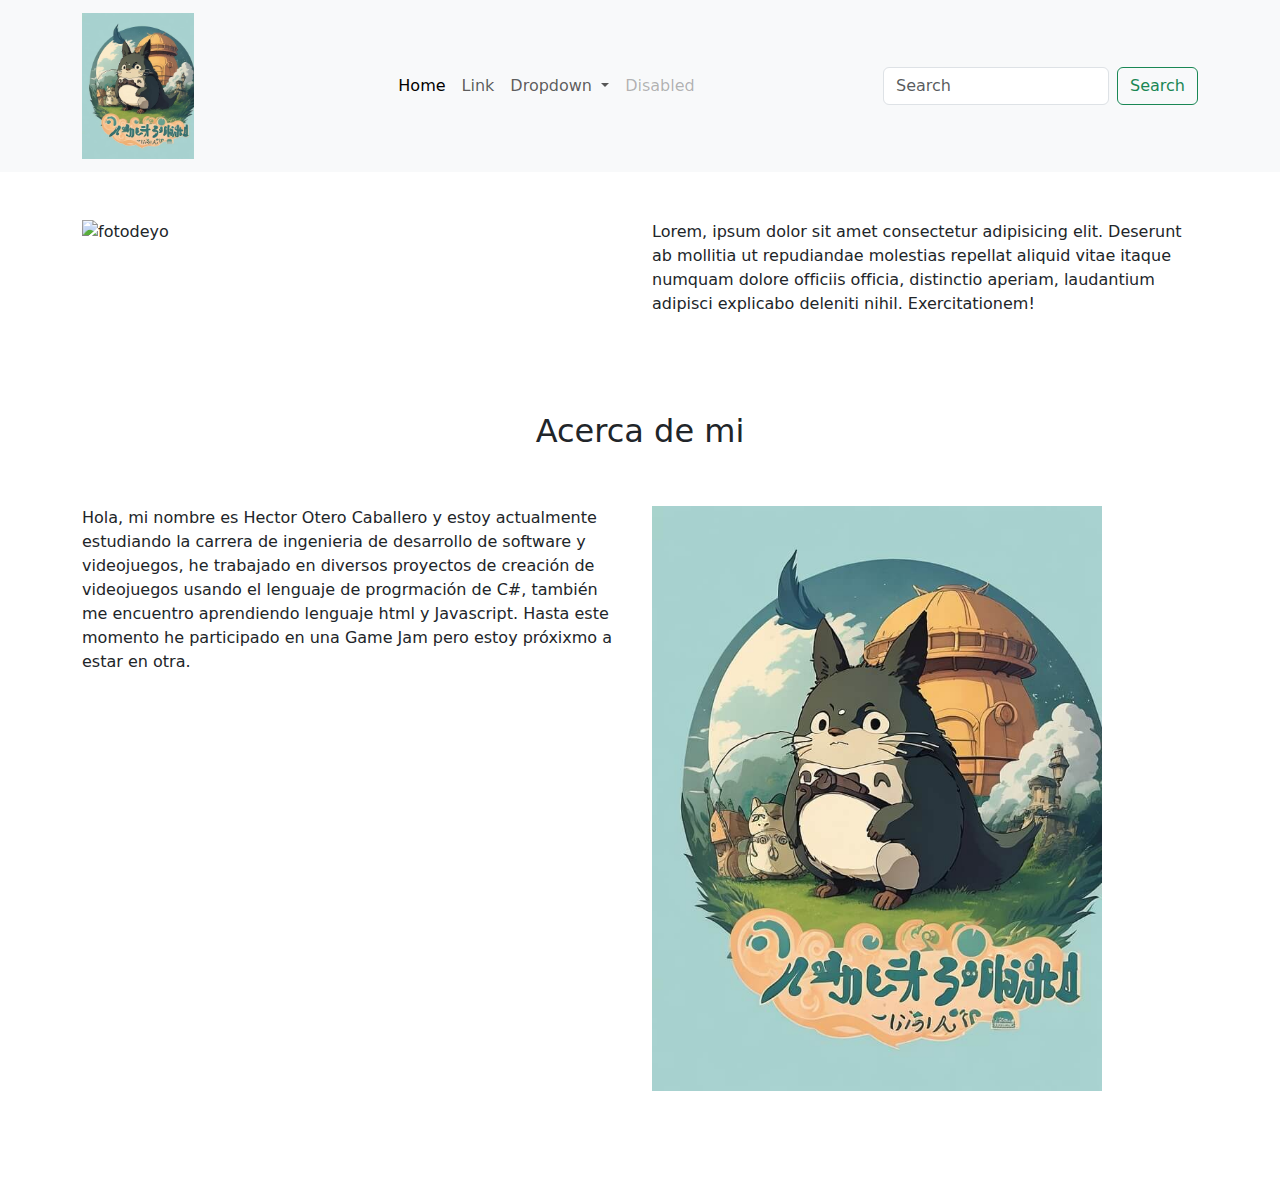
==== PortafolioPagina-main/index.html @ ee5bc406 "First commit" ====
<!DOCTYPE html>
<html lang="es">
<head>
    <meta charset="UTF-8">
    <meta name="viewport" content="width=device-width, initial-scale=1.0">
    <title>Portafolio</title>
    <link rel="stylesheet" href="./CSS/bootstrap.min.css">
    <link rel="stylesheet" href="./CSS/bootstrap-icons/bootstrap-icons.min.css">
    <link rel="stylesheet" href="./AOS/aos.css">
    <link rel="stylesheet" href="./CSS/index.css">
</head>
<body>
    <header>
        <nav class="navbar navbar-expand-lg bg-body-tertiary">
            <div class="container">
                <a class="navbar-brand" href="#">
                <img src="./img/logo.jpg" alt="">
                </a>
            <button class="navbar-toggler" type="button" data-bs-toggle="collapse" data-bs-target="#navbarSupportedContent" aria-controls="navbarSupportedContent" aria-expanded="false" aria-label="Toggle navigation">
                <span class="navbar-toggler-icon"></span>
            </button>
            <div class="collapse navbar-collapse" id="navbarSupportedContent">
                <ul class="navbar-nav mx-auto mb-2 mb-lg-0">
                  <li class="nav-item">
                    <a class="nav-link active" aria-current="page" href="#">Home</a>
                  </li>
                  <li class="nav-item">
                    <a class="nav-link" href="#">Link</a>
                  </li>
                  <li class="nav-item dropdown">
                    <a class="nav-link dropdown-toggle" href="#" role="button" data-bs-toggle="dropdown" aria-expanded="false">
                      Dropdown
                    </a>
                    <ul class="dropdown-menu">
                      <li><a class="dropdown-item" href="#">Action</a></li>
                      <li><a class="dropdown-item" href="#">Another action</a></li>
                      <li><hr class="dropdown-divider"></li>
                      <li><a class="dropdown-item" href="#">Something else here</a></li>
                    </ul>
                  </li>
                  <li class="nav-item">
                    <a class="nav-link disabled" aria-disabled="true">Disabled</a>
                  </li>
                </ul>
                <form class="d-flex" role="search">
                    <input class="form-control me-2" type="search" placeholder="Search" aria-label="Search">
                    <button class="btn btn-outline-success" type="submit">Search</button>
                </form>
            </div>
            </div>
        </nav>
    </header>
    <main>
        <!--Inicio-->
        <section class="inicio py-5">
            <div class="container">
                <div class="row">
                    <div class="col-lg-6 col-md-6 col-sm-12"><img src="#" alt="fotodeyo"></div>
                    <div class="col-lg-6 col-md-6 col-sm-12">Lorem, ipsum dolor sit amet consectetur adipisicing elit. Deserunt ab mollitia ut repudiandae molestias repellat aliquid vitae itaque numquam dolore officiis officia, distinctio aperiam, laudantium adipisci explicabo deleniti nihil. Exercitationem!</div>
                </div>
            </div>
        </section>
        <!--/Inicio-->
        <section class="acerca py-5">
            <div class="container">
                <h2 class="text-center">Acerca de mi</h2>
                <div class="row py-5">
                    <div class="col-lg-6 col-md-6 col-sm-12">
                        <p>Hola, mi nombre es Hector Otero Caballero y estoy actualmente estudiando la carrera de ingenieria de desarrollo de software y videojuegos, he trabajado en diversos proyectos de creación de videojuegos usando el lenguaje de progrmación de C#, también me encuentro aprendiendo lenguaje html y Javascript. Hasta este momento he participado en una Game Jam pero estoy próxixmo a estar en otra.  
                        </p>
                    </div>
                    <div class="col-lg-6 col-md-6 col-sm-12">
                        <img src="./img/logo.jpg" alt="xd">
                    </div>
                </div>
            </div>
        </section>
        <!--Proyectos-->
    </main>
    <footer>
        
    </footer>
    <script src="./JS/jquery-3.7.0.min.js"></script>
    <script src="./JS/bootstrap.min.js"></script>
    <script src="./JS/myscript.js"></script>
</body>
</html>
---- PortafolioPagina-main/CSS/index.css ----
.navbar img{
    width: 7rem;
    height: auto;
}
.acerca img{
    width: 450px;
    height: auto;
}

.proyectos img{
    width: 12rem;
    height: auto;
}
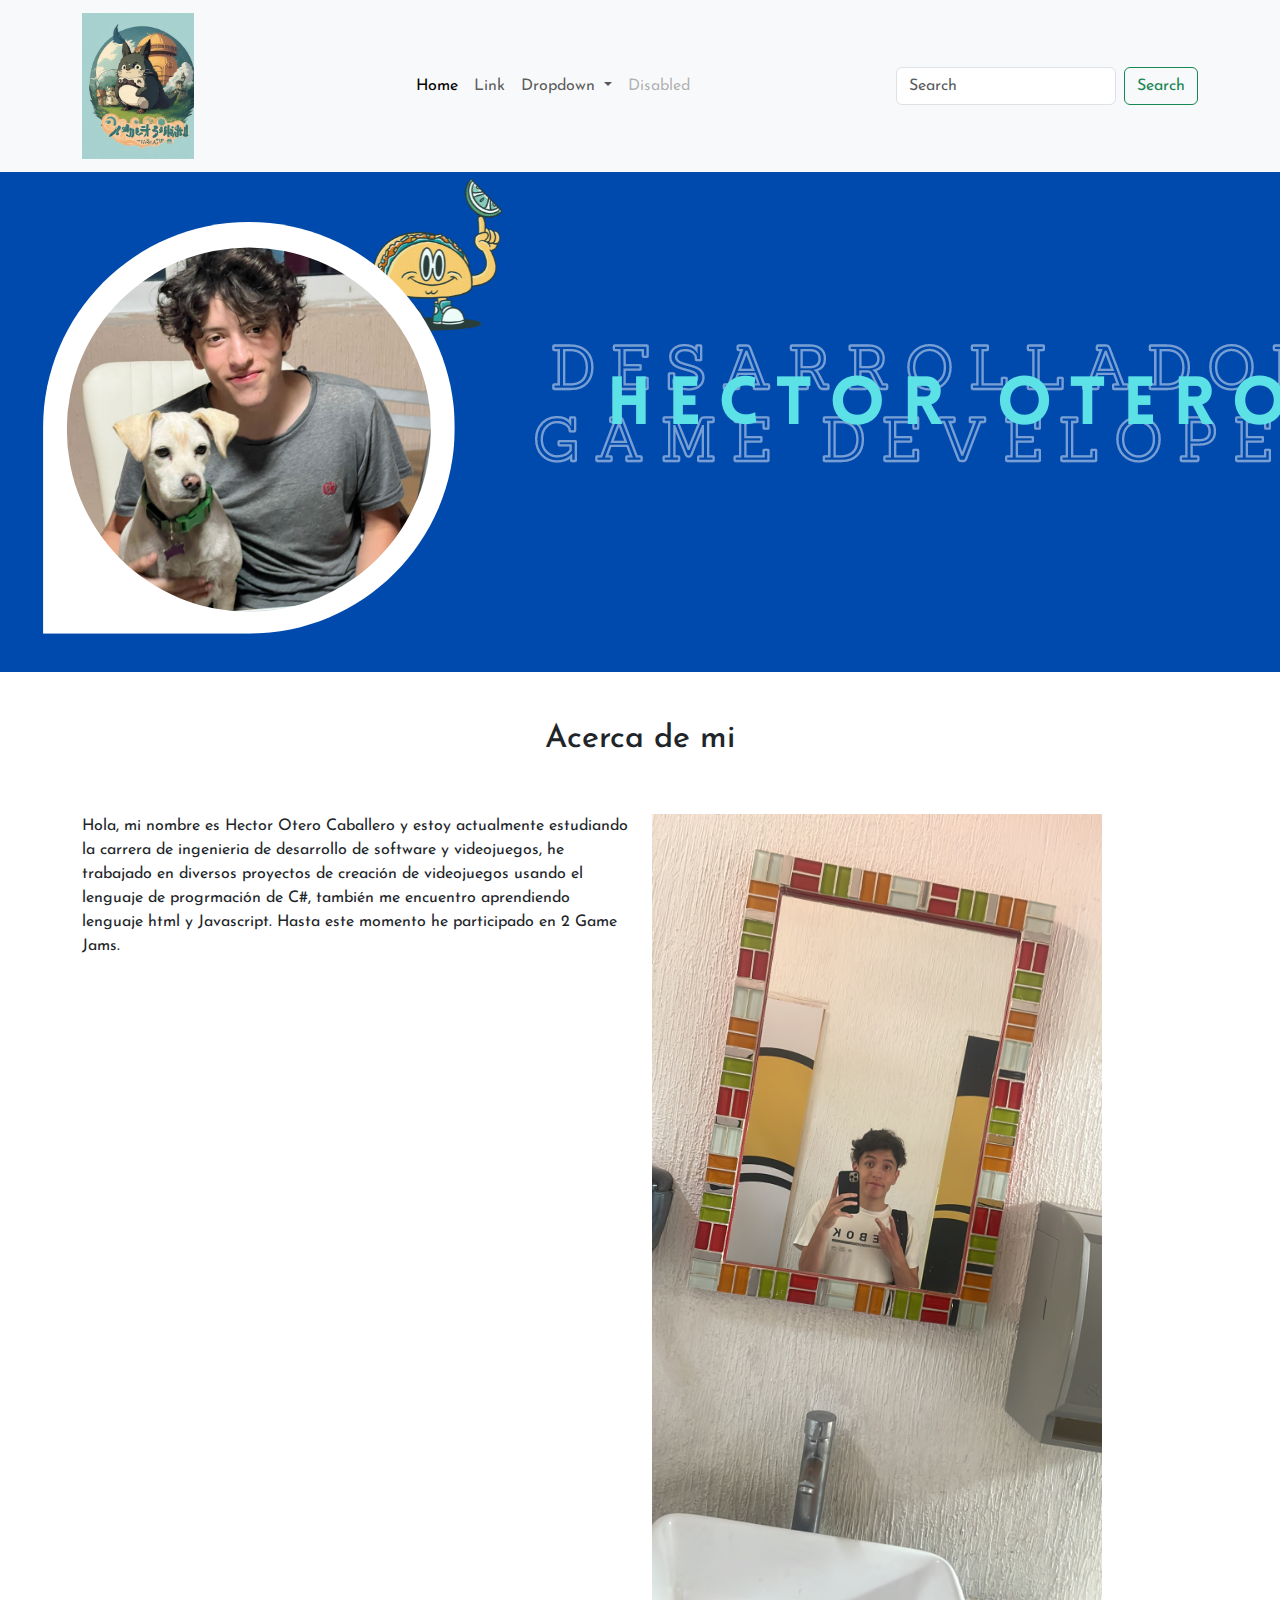
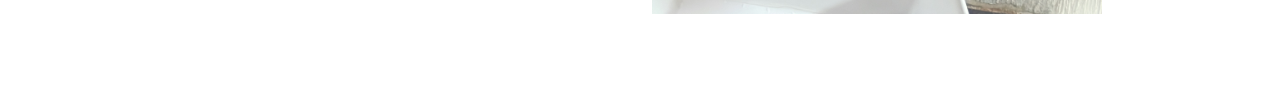
==== commit 24d0dc5f: "Hay que chambear" ====
--- a/PortafolioPagina-main/index.html
+++ b/PortafolioPagina-main/index.html
@@ -2,15 +2,19 @@
 <html lang="es">
 <head>
     <meta charset="UTF-8">
-    <meta name="viewport" content="width=device-width, initial-scale=1.0">
+    <meta name="viewport" content="width=device-width, initial-scale=1.0"> 
+    <meta name="description" content="Portafolio de Hector Otero">
+    <meta name="keywords" content="Portafolio, Hector Otero, GameDev, Desarrollo de videojuegos, GameDesign, Diseño de juegos, Creación de videojuegos, Game Development, Game Design">
+    <meta name="robots" content="index, follow">
+    <meta name="author" content="HectorOtero">
     <title>Portafolio</title>
+    <link href="https://fonts.googleapis.com/css2?family=Bree+Serif&family=Gabarito&family=Josefin+Sans:wght@300&display=swap" rel="stylesheet">
     <link rel="stylesheet" href="./CSS/bootstrap.min.css">
     <link rel="stylesheet" href="./CSS/bootstrap-icons/bootstrap-icons.min.css">
     <link rel="stylesheet" href="./AOS/aos.css">
     <link rel="stylesheet" href="./CSS/index.css">
 </head>
 <body>
-    <header>
         <nav class="navbar navbar-expand-lg bg-body-tertiary">
             <div class="container">
                 <a class="navbar-brand" href="#">
@@ -49,32 +53,27 @@
             </div>
             </div>
         </nav>
+        <header>
+            <div class="top-img"></div>             
+        </header>
     </header>
     <main>
-        <!--Inicio-->
-        <section class="inicio py-5">
-            <div class="container">
-                <div class="row">
-                    <div class="col-lg-6 col-md-6 col-sm-12"><img src="#" alt="fotodeyo"></div>
-                    <div class="col-lg-6 col-md-6 col-sm-12">Lorem, ipsum dolor sit amet consectetur adipisicing elit. Deserunt ab mollitia ut repudiandae molestias repellat aliquid vitae itaque numquam dolore officiis officia, distinctio aperiam, laudantium adipisci explicabo deleniti nihil. Exercitationem!</div>
-                </div>
-            </div>
-        </section>
-        <!--/Inicio-->
+        <!--Inicio-->       
         <section class="acerca py-5">
             <div class="container">
                 <h2 class="text-center">Acerca de mi</h2>
                 <div class="row py-5">
                     <div class="col-lg-6 col-md-6 col-sm-12">
-                        <p>Hola, mi nombre es Hector Otero Caballero y estoy actualmente estudiando la carrera de ingenieria de desarrollo de software y videojuegos, he trabajado en diversos proyectos de creación de videojuegos usando el lenguaje de progrmación de C#, también me encuentro aprendiendo lenguaje html y Javascript. Hasta este momento he participado en una Game Jam pero estoy próxixmo a estar en otra.  
+                        <p>Hola, mi nombre es Hector Otero Caballero y estoy actualmente estudiando la carrera de ingenieria de desarrollo de software y videojuegos, he trabajado en diversos proyectos de creación de videojuegos usando el lenguaje de progrmación de C#, también me encuentro aprendiendo lenguaje html y Javascript. Hasta este momento he participado en 2 Game Jams.  
                         </p>
                     </div>
                     <div class="col-lg-6 col-md-6 col-sm-12">
-                        <img src="./img/logo.jpg" alt="xd">
+                        <img src="./img/YO.JPG" alt="YO">
                     </div>
                 </div>
             </div>
         </section>
+        <!--/Inicio-->
         <!--Proyectos-->
     </main>
     <footer>
--- a/PortafolioPagina-main/CSS/index.css
+++ b/PortafolioPagina-main/CSS/index.css
@@ -10,4 +10,20 @@
 .proyectos img{
     width: 12rem;
     height: auto;
+}
+
+body{
+    font-family: 'Josefin Sans', sans-serif;
+}
+
+.top-img{
+    
+    background-image: url("../img/FondoHector.png");
+    background-color: #cccccc;
+    height: 500px;
+    background-position: center;
+    background-repeat: no-repeat;
+    background-size: cover;
+    position: relative;
+    
 }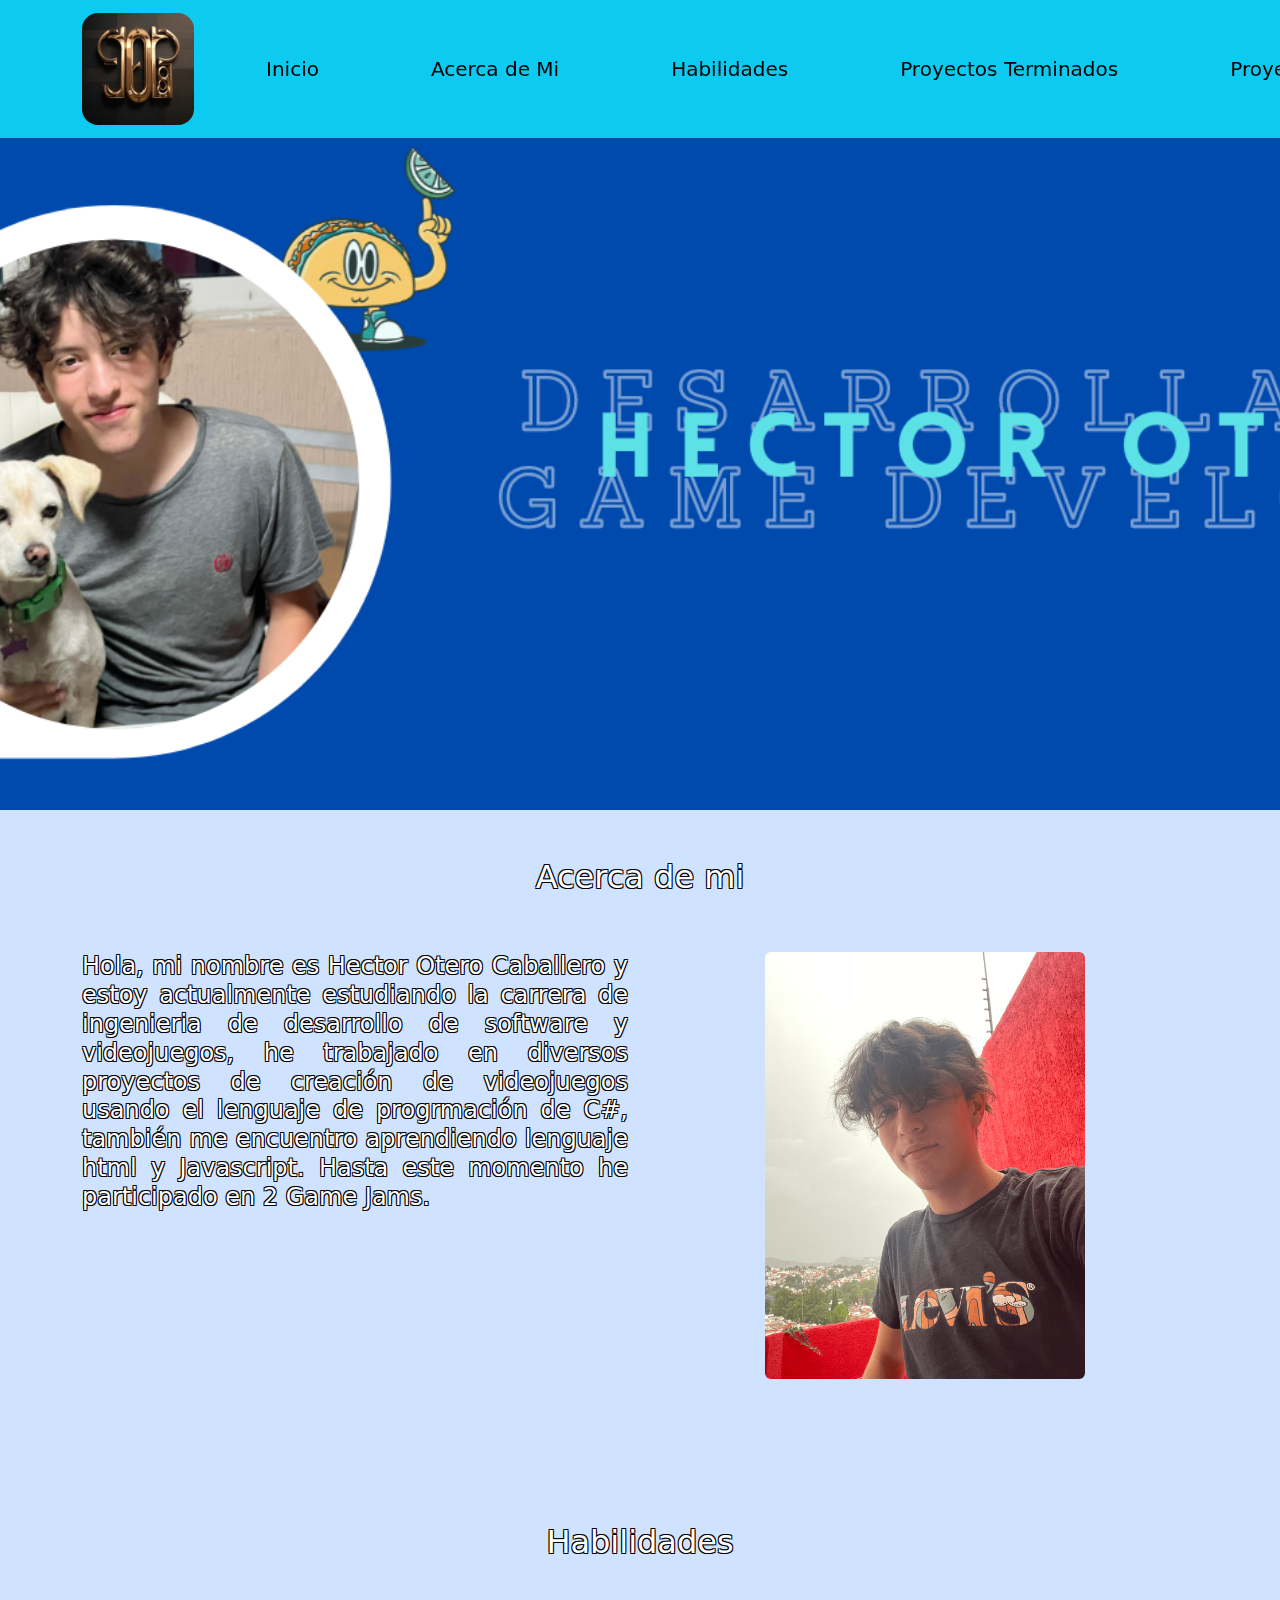
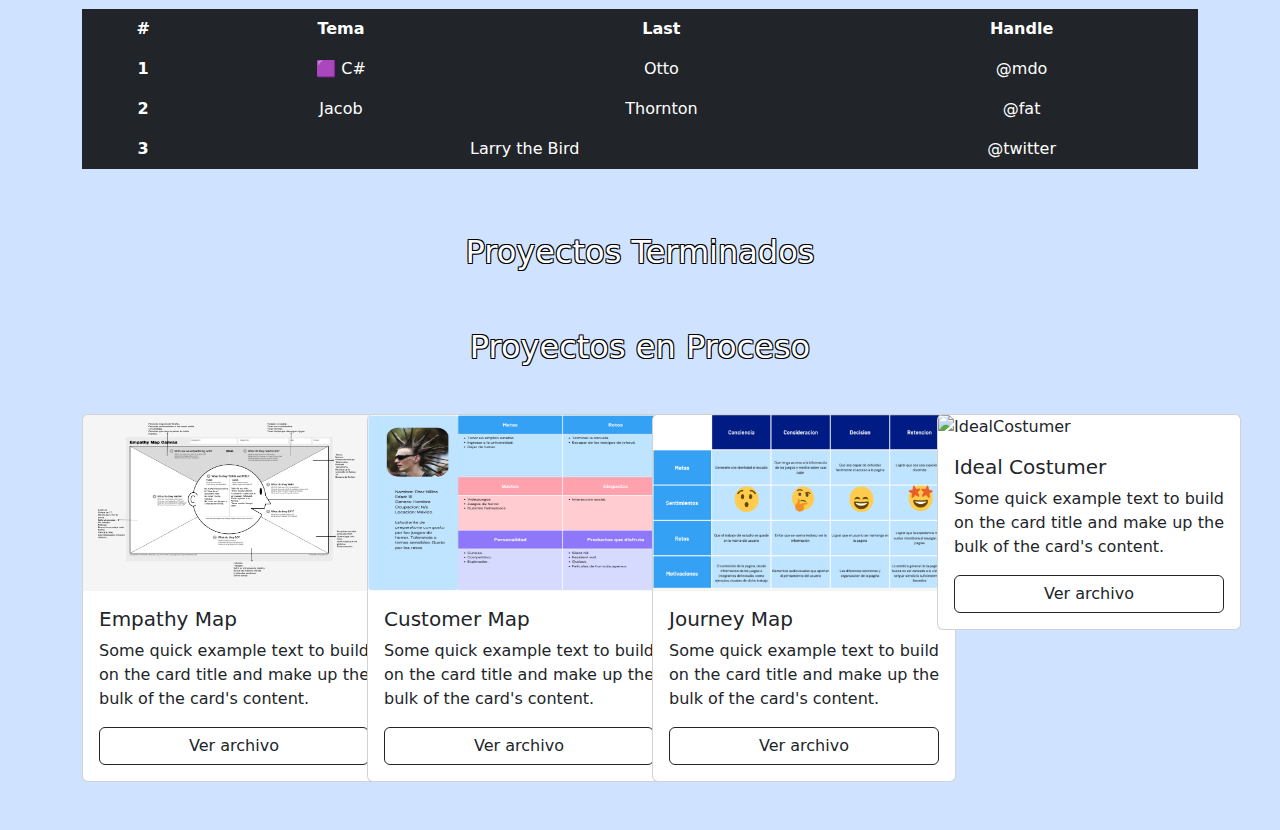
==== commit 931029f9: "Agregando contenidos" ====
--- a/PortafolioPagina-main/index.html
+++ b/PortafolioPagina-main/index.html
@@ -14,11 +14,11 @@
     <link rel="stylesheet" href="./AOS/aos.css">
     <link rel="stylesheet" href="./CSS/index.css">
 </head>
-<body>
-        <nav class="navbar navbar-expand-lg bg-body-tertiary">
+<body class="bg-primary-subtle">
+        <nav class="navbar navbar-expand-lg sticky-top bg-info">
             <div class="container">
                 <a class="navbar-brand" href="#">
-                <img src="./img/logo.jpg" alt="">
+                <img class="img-navbar" src="./img/DreamShaper_v7_Las_Iniciales_H_O_y_C_con_un_estilo_de_caligraf_1.jpg" alt="Logo">
                 </a>
             <button class="navbar-toggler" type="button" data-bs-toggle="collapse" data-bs-target="#navbarSupportedContent" aria-controls="navbarSupportedContent" aria-expanded="false" aria-label="Toggle navigation">
                 <span class="navbar-toggler-icon"></span>
@@ -26,55 +26,150 @@
             <div class="collapse navbar-collapse" id="navbarSupportedContent">
                 <ul class="navbar-nav mx-auto mb-2 mb-lg-0">
                   <li class="nav-item">
-                    <a class="nav-link active" aria-current="page" href="#">Home</a>
+                    <a class=" navbar-brand mx-5 nav-link active" aria-current="page" href="#Inicio">Inicio</a>
                   </li>
                   <li class="nav-item">
-                    <a class="nav-link" href="#">Link</a>
+                    <a class="navbar-brand mx-5 nav-link" href="#Acercademi">Acerca de Mi</a>
                   </li>
-                  <li class="nav-item dropdown">
-                    <a class="nav-link dropdown-toggle" href="#" role="button" data-bs-toggle="dropdown" aria-expanded="false">
-                      Dropdown
-                    </a>
-                    <ul class="dropdown-menu">
-                      <li><a class="dropdown-item" href="#">Action</a></li>
-                      <li><a class="dropdown-item" href="#">Another action</a></li>
-                      <li><hr class="dropdown-divider"></li>
-                      <li><a class="dropdown-item" href="#">Something else here</a></li>
-                    </ul>
-                  </li>
-                  <li class="nav-item">
-                    <a class="nav-link disabled" aria-disabled="true">Disabled</a>
+                  <li class="nav-item"> 
+                      <li><a class="navbar-brand mx-5 nav-link" href="#Habilidades">Habilidades</a></li>
+                      <li><a class="navbar-brand mx-5 nav-link" href="#ProyectosTerminados">Proyectos Terminados</a></li>
+                      <li><a class="navbar-brand mx-5 nav-link" href="#Proyectosenproceso">Proyectos en proceso</a></li>
+                      <li><a class="navbar-brand mx-5 nav-link" href="#Contacto">Contacto</a></li>
                   </li>
                 </ul>
-                <form class="d-flex" role="search">
-                    <input class="form-control me-2" type="search" placeholder="Search" aria-label="Search">
-                    <button class="btn btn-outline-success" type="submit">Search</button>
-                </form>
             </div>
             </div>
         </nav>
+      <section id="Inicio">
         <header>
-            <div class="top-img"></div>             
+          <section class="banner">
+            <div class="container">
+              <div class="row">
+                <div class="col-lg-12 col-md-12 col-sm-12">
+                </div>
+              </div>
+            </div>
+          </section>              
         </header>
-    </header>
+      </section>
     <main>
         <!--Inicio-->       
-        <section class="acerca py-5">
+        <section class="acerca py-5 " id="Acercademi">
             <div class="container">
-                <h2 class="text-center">Acerca de mi</h2>
+                <h2 class="text-center texto-acerca-de-mi">Acerca de mi</h2>
                 <div class="row py-5">
                     <div class="col-lg-6 col-md-6 col-sm-12">
-                        <p>Hola, mi nombre es Hector Otero Caballero y estoy actualmente estudiando la carrera de ingenieria de desarrollo de software y videojuegos, he trabajado en diversos proyectos de creación de videojuegos usando el lenguaje de progrmación de C#, también me encuentro aprendiendo lenguaje html y Javascript. Hasta este momento he participado en 2 Game Jams.  
-                        </p>
+                        <h4 class="texto-acerca-de-mi">Hola, mi nombre es Hector Otero Caballero y estoy actualmente estudiando la carrera de ingenieria de desarrollo de software y videojuegos, he trabajado en diversos proyectos de creación de videojuegos usando el lenguaje de progrmación de C#, también me encuentro aprendiendo lenguaje html y Javascript. Hasta este momento he participado en 2 Game Jams.  
+                        </h4>
                     </div>
                     <div class="col-lg-6 col-md-6 col-sm-12">
-                        <img src="./img/YO.JPG" alt="YO">
+                        <img class="foto-mia mx-5 rounded mx-auto d-block" src="./img/SHo.png" alt="YO" >
                     </div>
                 </div>
             </div>
         </section>
         <!--/Inicio-->
+        <!--Habilidades-->
+        <section class="Habilidades" id="Habilidades">
+          <div class="container my-5">
+            <h2 class="text-center texto-acerca-de-mi"> Habilidades</h2>
+            <div class="row my-5">
+              <div class="col-lg-12 col-md-12 col-sm-12 ">
+                <table class="table table-dark table-borderless text-center ">
+                  <thead>
+                    <tr>
+                      <th scope="col">#</th>
+                      <th scope="col">Tema</th>
+                      <th scope="col">Last</th>
+                      <th scope="col">Handle</th>
+                    </tr>
+                  </thead>
+                  <tbody>
+                    <tr>
+                      <th scope="row">1</th>
+                      <td>🟪 C#</td>
+                      <td>Otto</td>
+                      <td>@mdo</td>
+                    </tr>
+                    <tr>
+                      <th scope="row">2</th>
+                      <td>Jacob</td>
+                      <td>Thornton</td>
+                      <td>@fat</td>
+                    </tr>
+                    <tr>
+                      <th scope="row">3</th>
+                      <td colspan="2">Larry the Bird</td>
+                      <td>@twitter</td>
+                    </tr>
+                  </tbody>
+                </table>
+              </div>
+            </div>
+          </div>
+        </section>
+        <!--Habilidades-->
         <!--Proyectos-->
+        <section class="ProyectosTerminados" id="ProyectosTerminados">
+          <div class="container my-5">
+            <h2 class="text-center texto-acerca-de-mi">Proyectos Terminados</h2>
+            <div class="row">
+              <div class="col"></div>
+            </div>
+          </div>
+        </section>
+        <!--Proyectos-->
+        <!--Proyectos en proceso-->
+        <section class="Proyectosenproceso" id="Proyectosenproceso">
+          <div class="container my-5">
+            <h2 class="text-center texto-acerca-de-mi">Proyectos en Proceso</h2>
+            <div class="row my-5">
+              <div class="col-lg-3 col-md-6 col-sm-12">
+                <div class="card" style="width: 19rem;">
+                  <img src="./img/EmpathyMap.png" class="card-img-top img-card" alt="EmpathyMap">
+                  <div class="card-body">
+                    <h5 class="card-title">Empathy Map</h5>
+                    <p class="card-text">Some quick example text to build on the card title and make up the bulk of the card's content.</p>
+                    <a href="https://www.figma.com/file/ECs52LKrTijpFVhkdeuNTR/Sistema-Operativos?type=design&node-id=0-1&mode=design&t=AfkdyyMyI0FOVoH0-0" class="btn btn-outline-dark rounded mx-auto d-block ">Ver archivo</a>
+                  </div>
+                </div>
+              </div>
+              <div class="col-lg-3 col-md-6 col-sm-12">
+                <div class="card" style="width: 19rem;">
+                  <img src="./img/CustomerMap.png" class="card-img-top img-card" alt="CustomerMap">
+                  <div class="card-body">
+                    <h5 class="card-title">Customer Map</h5>
+                    <p class="card-text">Some quick example text to build on the card title and make up the bulk of the card's content.</p>
+                    <a href="#" class="btn btn-outline-dark rounded mx-auto d-block ">Ver archivo</a>
+                  </div>
+                </div>
+              </div>
+              <div class="col-lg-3 col-md-6 col-sm-12">
+                <div class="card" style="width: 19rem;">
+                  <img src="./img/JourneyMap.png" class="card-img-top img-card" alt="JourneyMap">
+                  <div class="card-body">
+                    <h5 class="card-title">Journey Map</h5>
+                    <p class="card-text">Some quick example text to build on the card title and make up the bulk of the card's content.</p>
+                    <a href="#" class="btn btn-outline-dark rounded mx-auto d-block ">Ver archivo</a>
+                  </div>
+                </div>
+              </div>
+              <div class="col-lg-3 col-md-6 col-sm-12">
+                <div class="card" style="width: 19rem;">
+                  <img src="..." class="card-img-top" alt="IdealCostumer">
+                  <div class="card-body">
+                    <h5 class="card-title">Ideal Costumer</h5>
+                    <p class="card-text">Some quick example text to build on the card title and make up the bulk of the card's content.</p>
+                    <a href="#" class="btn btn-outline-dark rounded mx-auto d-block ">Ver archivo</a>
+                  </div>
+                </div>
+              </div>
+            </div>
+          </div>
+        </section>
+        <!--Proyectos en proceso-->
+
     </main>
     <footer>
         
--- a/PortafolioPagina-main/CSS/index.css
+++ b/PortafolioPagina-main/CSS/index.css
@@ -12,18 +12,52 @@
     height: auto;
 }
 
-body{
+html{
     font-family: 'Josefin Sans', sans-serif;
 }
+body{
+    
+    text-align: justify;
+}
 
-.top-img{
+.img-navbar{
+    border-radius: 1rem;
+    border-color: blue;
+}
+
+.banner{
     
     background-image: url("../img/FondoHector.png");
     background-color: #cccccc;
-    height: 500px;
     background-position: center;
     background-repeat: no-repeat;
     background-size: cover;
     position: relative;
+    height: 42rem;
+    max-width: auto;
     
-}+}
+
+.foto-mia{
+    max-width: 20rem;
+    max-height: auto;
+    border-radius: 2rem;
+    border-color: black;
+}
+
+.img-card{
+    max-width: auto;
+    max-height: 11rem;
+}
+
+@media (max-width: 1000px) {
+    .banner{
+        max-width: 1000px;
+        max-height: auto;
+    }    
+}
+
+.texto-acerca-de-mi{
+    color: white;
+    text-shadow: -1px -1px 0 black, 1px -1px 0 black, -1px 1px 0 black, 1px 1px 0 black;;
+}
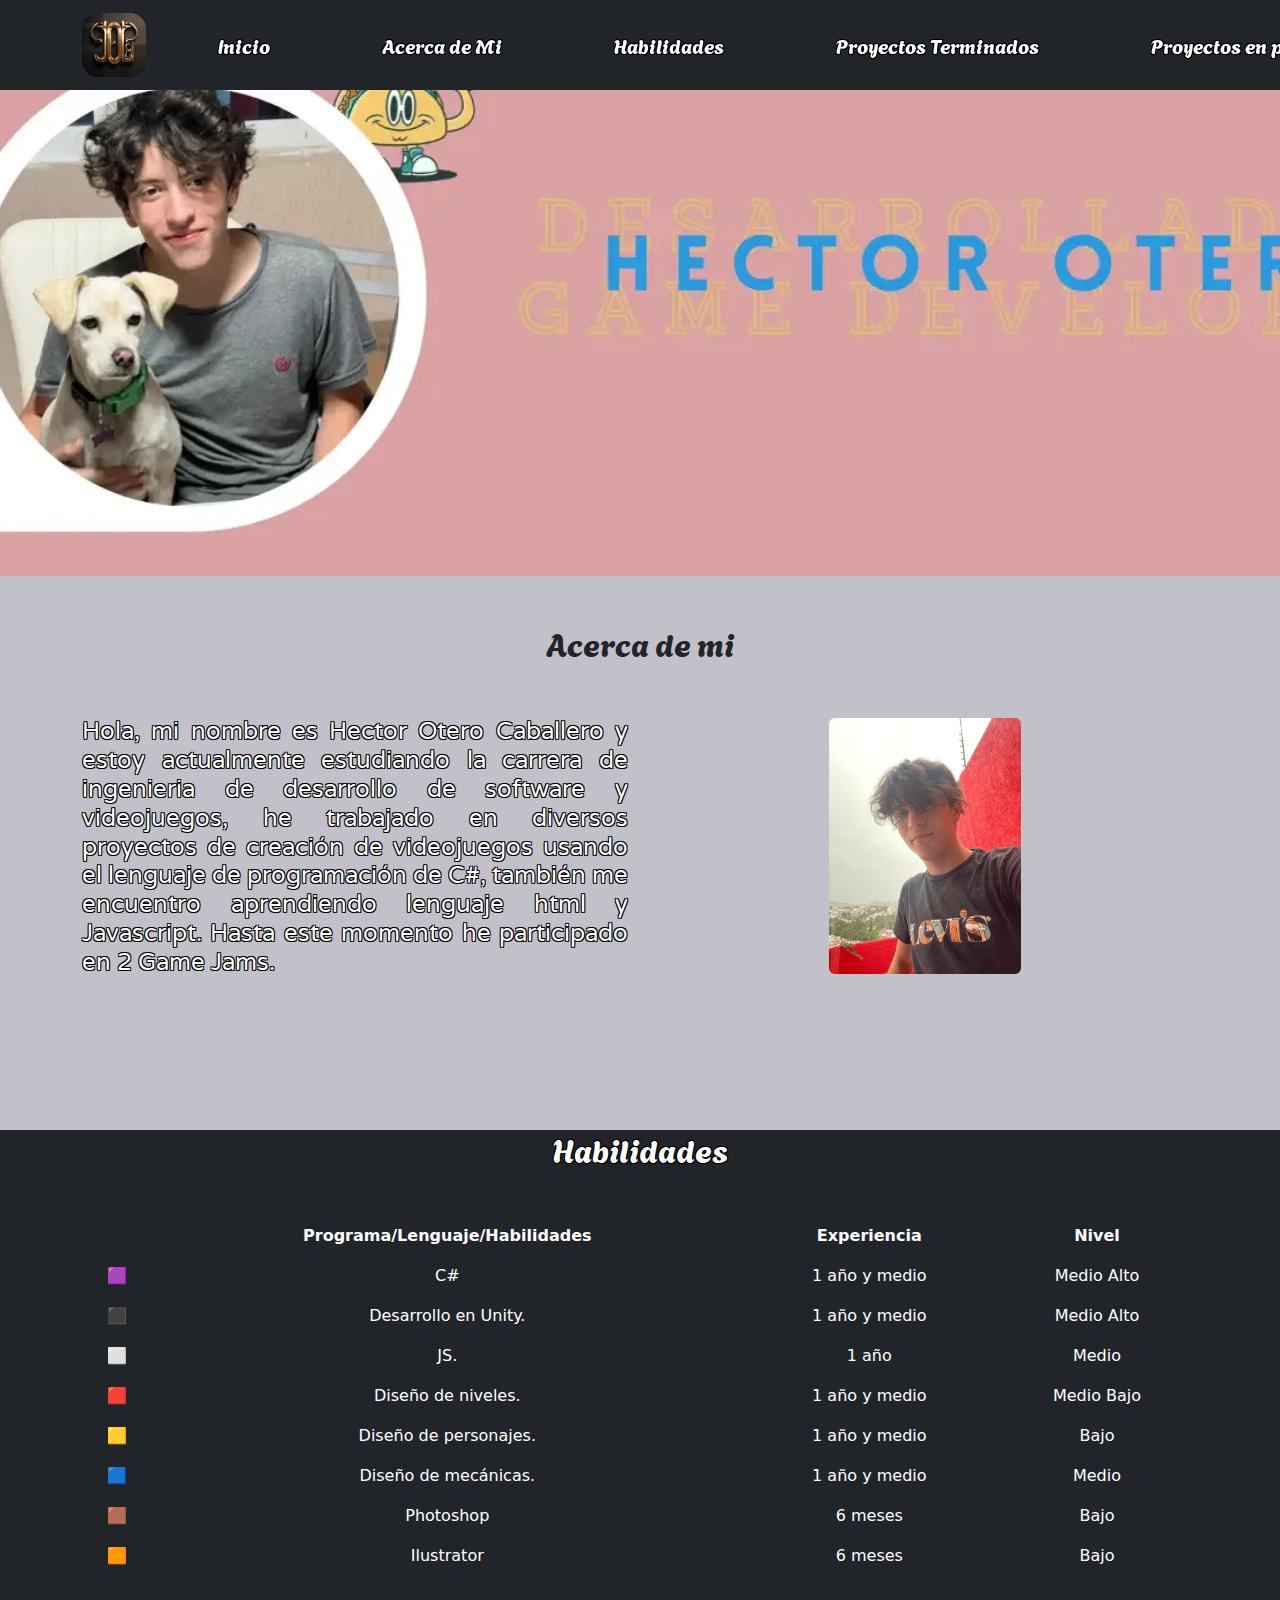
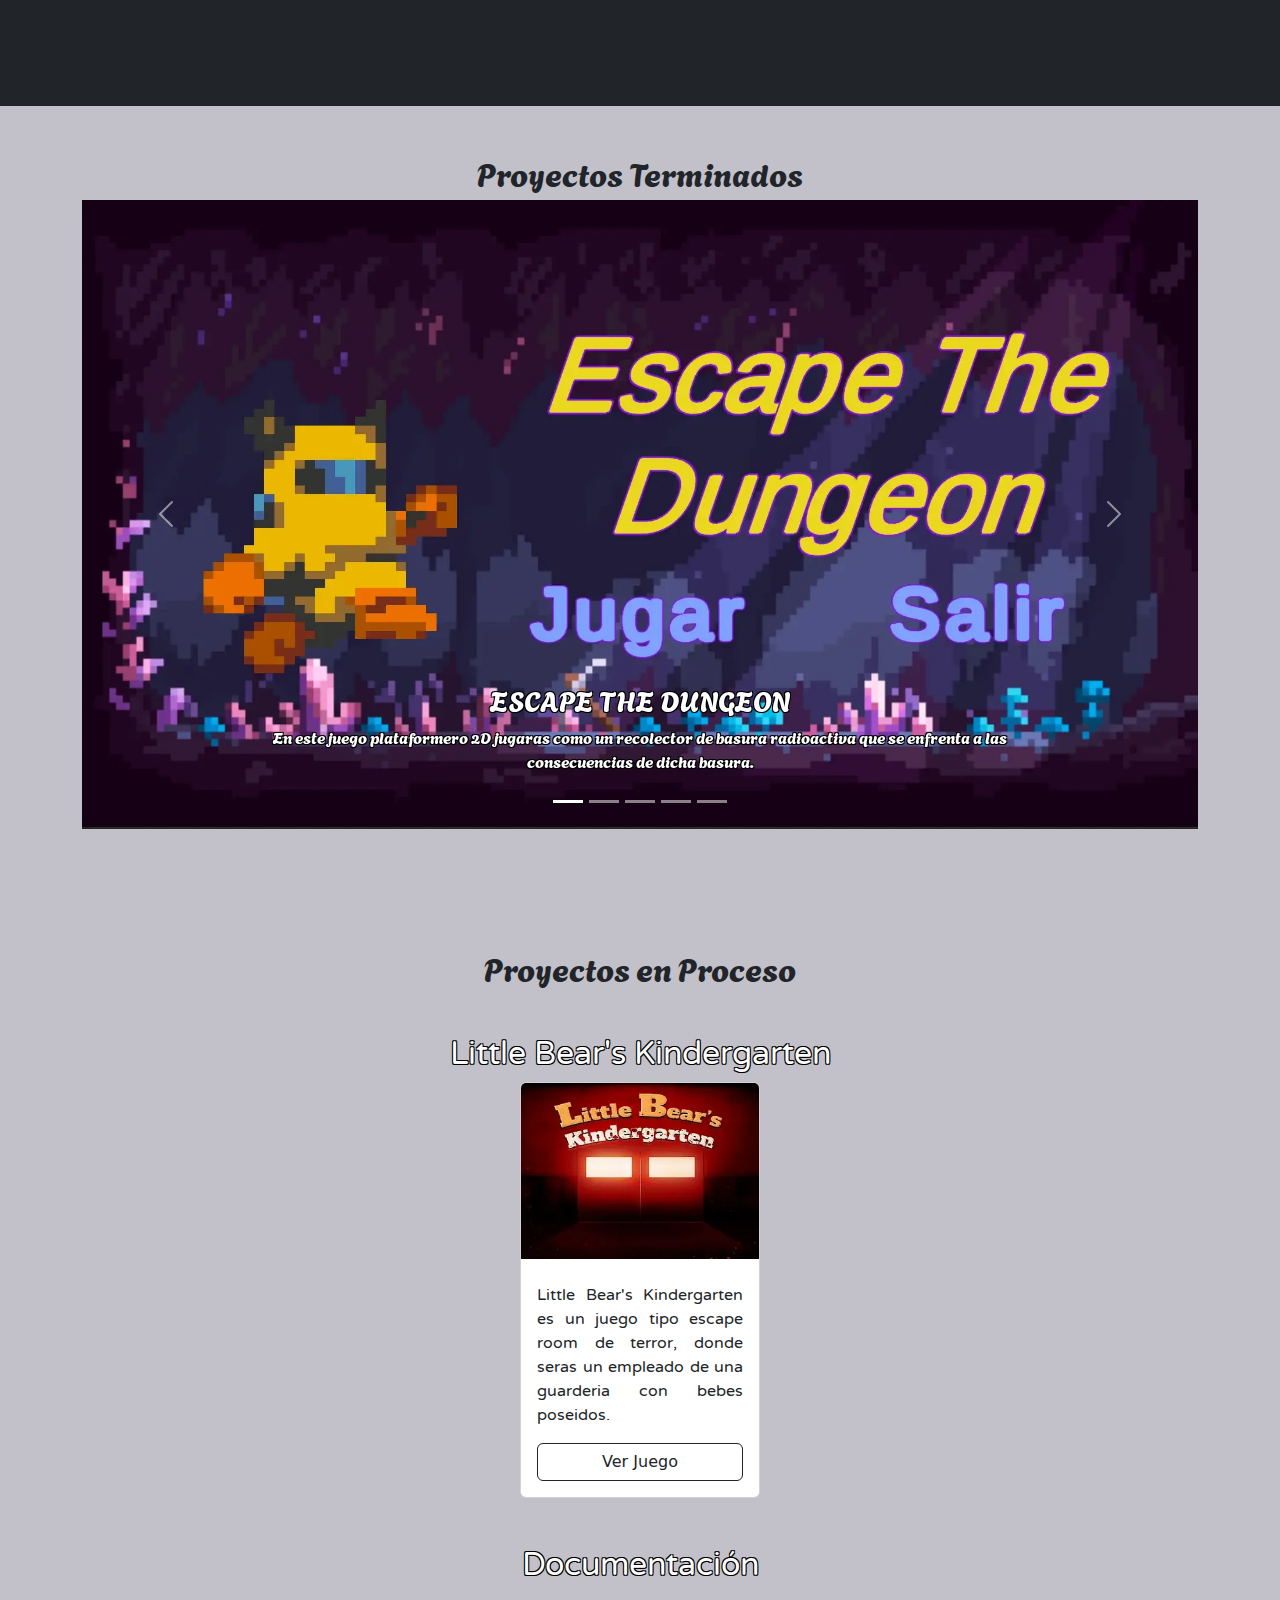
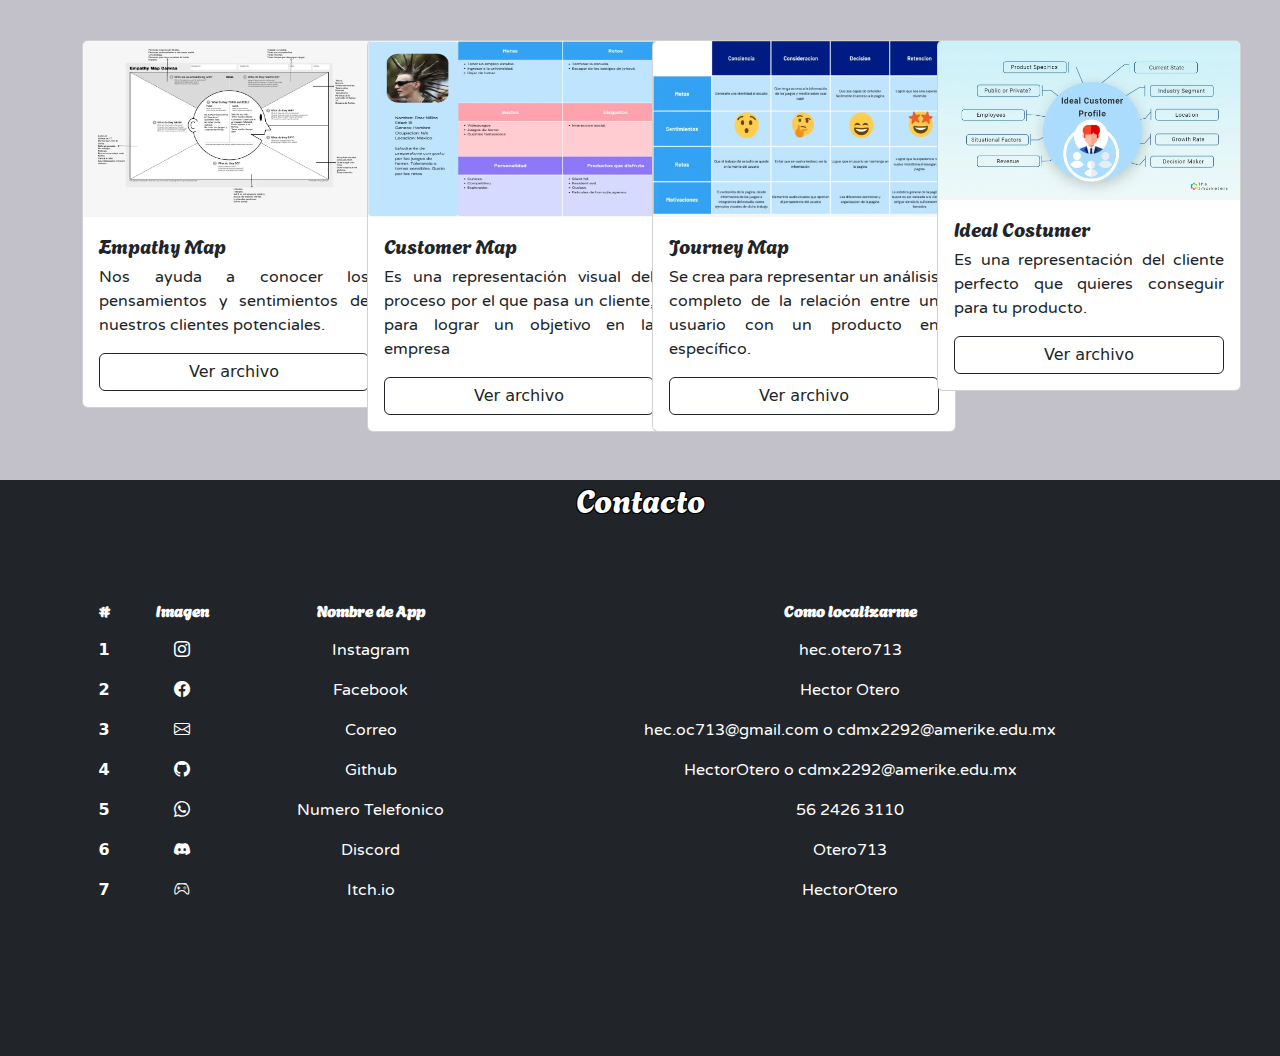
==== commit 7200ecf1: "Ya casi esta" ====
--- a/PortafolioPagina-main/index.html
+++ b/PortafolioPagina-main/index.html
@@ -8,17 +8,15 @@
     <meta name="robots" content="index, follow">
     <meta name="author" content="HectorOtero">
     <title>Portafolio</title>
-    <link href="https://fonts.googleapis.com/css2?family=Bree+Serif&family=Gabarito&family=Josefin+Sans:wght@300&display=swap" rel="stylesheet">
     <link rel="stylesheet" href="./CSS/bootstrap.min.css">
     <link rel="stylesheet" href="./CSS/bootstrap-icons/bootstrap-icons.min.css">
-    <link rel="stylesheet" href="./AOS/aos.css">
     <link rel="stylesheet" href="./CSS/index.css">
 </head>
-<body class="bg-primary-subtle">
-        <nav class="navbar navbar-expand-lg sticky-top bg-info">
+<body>
+        <nav class="navbar navbar-expand-lg fixed-top bg-dark">
             <div class="container">
                 <a class="navbar-brand" href="#">
-                <img class="img-navbar" src="./img/DreamShaper_v7_Las_Iniciales_H_O_y_C_con_un_estilo_de_caligraf_1.jpg" alt="Logo">
+                <img class="img-navbar" src="./img/LOGO.webp" alt="Logo">
                 </a>
             <button class="navbar-toggler" type="button" data-bs-toggle="collapse" data-bs-target="#navbarSupportedContent" aria-controls="navbarSupportedContent" aria-expanded="false" aria-label="Toggle navigation">
                 <span class="navbar-toggler-icon"></span>
@@ -26,16 +24,16 @@
             <div class="collapse navbar-collapse" id="navbarSupportedContent">
                 <ul class="navbar-nav mx-auto mb-2 mb-lg-0">
                   <li class="nav-item">
-                    <a class=" navbar-brand mx-5 nav-link active" aria-current="page" href="#Inicio">Inicio</a>
+                    <a class=" navbar-brand mx-5 nav-link titulos-blancos" aria-current="page" href="#Inicio">Inicio</a>
                   </li>
                   <li class="nav-item">
-                    <a class="navbar-brand mx-5 nav-link" href="#Acercademi">Acerca de Mi</a>
+                    <a class="navbar-brand mx-5 nav-link titulos-blancos" href="#Acercademi">Acerca de Mi</a>
                   </li>
                   <li class="nav-item"> 
-                      <li><a class="navbar-brand mx-5 nav-link" href="#Habilidades">Habilidades</a></li>
-                      <li><a class="navbar-brand mx-5 nav-link" href="#ProyectosTerminados">Proyectos Terminados</a></li>
-                      <li><a class="navbar-brand mx-5 nav-link" href="#Proyectosenproceso">Proyectos en proceso</a></li>
-                      <li><a class="navbar-brand mx-5 nav-link" href="#Contacto">Contacto</a></li>
+                      <li><a class="navbar-brand mx-5 nav-link titulos-blancos" href="#Habilidades">Habilidades</a></li>
+                      <li><a class="navbar-brand mx-5 nav-link titulos-blancos" href="#ProyectosTerminados">Proyectos Terminados</a></li>
+                      <li><a class="navbar-brand mx-5 nav-link titulos-blancos" href="#Proyectosenproceso">Proyectos en proceso</a></li>
+                      <li><a class="navbar-brand mx-5 nav-link titulos-blancos" href="#Contacto">Contacto</a></li>
                   </li>
                 </ul>
             </div>
@@ -53,55 +51,85 @@
           </section>              
         </header>
       </section>
-    <main>
+    <main class="bg-primary.bg-gradient">
         <!--Inicio-->       
         <section class="acerca py-5 " id="Acercademi">
             <div class="container">
-                <h2 class="text-center texto-acerca-de-mi">Acerca de mi</h2>
+                <h2 class="text-center titulos">Acerca de mi</h2>
                 <div class="row py-5">
                     <div class="col-lg-6 col-md-6 col-sm-12">
-                        <h4 class="texto-acerca-de-mi">Hola, mi nombre es Hector Otero Caballero y estoy actualmente estudiando la carrera de ingenieria de desarrollo de software y videojuegos, he trabajado en diversos proyectos de creación de videojuegos usando el lenguaje de progrmación de C#, también me encuentro aprendiendo lenguaje html y Javascript. Hasta este momento he participado en 2 Game Jams.  
-                        </h4>
+                        <h4 class="texto-acerca-de-mi">Hola, mi nombre es Hector Otero Caballero y estoy actualmente estudiando la carrera de ingenieria de desarrollo de software y videojuegos, he trabajado en diversos proyectos de creación de videojuegos usando el lenguaje de programación de C#, también me encuentro aprendiendo lenguaje html y Javascript. Hasta este momento he participado en 2 Game Jams. </h4>
                     </div>
                     <div class="col-lg-6 col-md-6 col-sm-12">
-                        <img class="foto-mia mx-5 rounded mx-auto d-block" src="./img/SHo.png" alt="YO" >
+                        <img class="foto-mia mx-5 rounded mx-auto d-block" src="./img/SHo.webp" alt="YO" >
                     </div>
                 </div>
             </div>
         </section>
         <!--/Inicio-->
         <!--Habilidades-->
-        <section class="Habilidades" id="Habilidades">
+        <section class="Habilidades banner-negro bg-dark" id="Habilidades">
           <div class="container my-5">
-            <h2 class="text-center texto-acerca-de-mi"> Habilidades</h2>
+            <h2 class="text-center titulos-blancos"> Habilidades</h2>
             <div class="row my-5">
               <div class="col-lg-12 col-md-12 col-sm-12 ">
                 <table class="table table-dark table-borderless text-center ">
                   <thead>
                     <tr>
-                      <th scope="col">#</th>
-                      <th scope="col">Tema</th>
-                      <th scope="col">Last</th>
-                      <th scope="col">Handle</th>
+                      <th scope="col"></th>
+                      <th scope="col">Programa/Lenguaje/Habilidades</th>
+                      <th scope="col">Experiencia</th>
+                      <th scope="col">Nivel</th>
                     </tr>
                   </thead>
                   <tbody>
                     <tr>
-                      <th scope="row">1</th>
-                      <td>🟪 C#</td>
-                      <td>Otto</td>
-                      <td>@mdo</td>
-                    </tr>
-                    <tr>
-                      <th scope="row">2</th>
-                      <td>Jacob</td>
-                      <td>Thornton</td>
-                      <td>@fat</td>
-                    </tr>
-                    <tr>
-                      <th scope="row">3</th>
-                      <td colspan="2">Larry the Bird</td>
-                      <td>@twitter</td>
+                      <th scope="row">🟪</th>
+                      <td>C#</td>
+                      <td>1 año y medio</td>
+                      <td>Medio Alto</td>
+                    </tr>
+                    <tr>
+                      <th scope="row">⬛ </th>
+                      <td>Desarrollo en Unity.</td>
+                      <td>1 año y medio</td>
+                      <td>Medio Alto</td>
+                    </tr>
+                    <tr>
+                      <th scope="row">⬜</th>
+                      <td>JS.</td>
+                      <td>1 año</td>
+                      <td>Medio</td>
+                    </tr>
+                    <tr>
+                      <th scope="row">🟥</th>
+                      <td>Diseño de niveles.</td>
+                      <td>1 año y medio</td>
+                      <td>Medio Bajo</td>
+                    </tr>
+                    <tr>
+                      <th scope="row">🟨</th>
+                      <td>Diseño de personajes.</td>
+                      <td>1 año y medio</td>
+                      <td>Bajo</td>
+                    </tr>
+                    <tr>
+                      <th scope="row">🟦</th>
+                      <td>Diseño de mecánicas.</td>
+                      <td>1 año y medio</td>
+                      <td>Medio</td>
+                    </tr>
+                    <tr>
+                      <th scope="row">🟫</th>
+                      <td>Photoshop </td>
+                      <td>6 meses</td>
+                      <td>Bajo</td>
+                    </tr>
+                    <tr>
+                      <th scope="row">🟧</th>
+                      <td>Ilustrator </td>
+                      <td>6 meses</td>
+                      <td>Bajo</td>
                     </tr>
                   </tbody>
                 </table>
@@ -111,57 +139,173 @@
         </section>
         <!--Habilidades-->
         <!--Proyectos-->
-        <section class="ProyectosTerminados" id="ProyectosTerminados">
-          <div class="container my-5">
-            <h2 class="text-center texto-acerca-de-mi">Proyectos Terminados</h2>
-            <div class="row">
-              <div class="col"></div>
-            </div>
-          </div>
-        </section>
+        <div class="container my-5">
+          <div class ="ProyectosTerminados" id ="ProyectosTerminados">
+              <div>
+                  <h2 class="text-center titulos">Proyectos Terminados</h2>
+              </div>
+                  <section id="carouselExampleCaptions" class="carousel slide w-100 carrusel rounded mx-auto d-block  ">
+                      <div class="carousel-indicators">
+                          <button
+                              type="button"
+                              data-bs-target="#carouselExampleCaptions"
+                              data-bs-slide-to="0"
+                              class="active"
+                              aria-current="true"
+                              aria-label="Slide 1"
+                          ></button>
+                          <button
+                              type="button"
+                              data-bs-target="#carouselExampleCaptions"
+                              data-bs-slide-to="1"
+                              aria-label="Slide 2"
+                          ></button>
+                          <button
+                              type="button"
+                              data-bs-target="#carouselExampleCaptions"
+                              data-bs-slide-to="2"
+                              aria-label="Slide 3"
+                          ></button>
+                          <button
+                              type="button"
+                              data-bs-target="#carouselExampleCaptions"
+                              data-bs-slide-to="3"
+                              aria-label="Slide 4"
+                          ></button>
+                          <button
+                              type="button"
+                              data-bs-target="#carouselExampleCaptions"
+                              data-bs-slide-to="4"
+                              aria-label="Slide 5"
+                          ></button>
+                      </div>
+                  <div class="carousel-inner">
+                      <div class="carousel-item active">
+                          <img src="./img/EscapeTheDungeon.webp" class="d-block w-100" alt="EscapeTheDungeon">
+                          <div class="carousel-caption d-none d-md-block">
+                          <h3 class = "titulos-blancos">ESCAPE THE DUNGEON</h3>
+                          <p class = "titulos-blancos">
+                              En este juego plataformero 2D jugaras como un recolector de basura radioactiva que se enfrenta a las consecuencias de dicha basura. 
+                          </p>
+                          </div>
+                      </div>
+                      <div class="carousel-item">
+                          <img src="./img/Contra.webp" class="d-block w-100" alt="Contra">
+                          <div class="carousel-caption d-none d-md-block">
+                          <h3 class = "titulos-blancos">CONTRA</h3>
+                          <p class = "titulos-blancos">
+                              Tomamos el popular juego de Nes, "Contra" y lo convertimos de 2D a 3D.
+                          </p>
+                          </div>
+                      </div>
+                      <div class="carousel-item">
+                          <img src="./img/KnightNightmares.webp" class="d-block w-100" alt="KnightNightmares">
+                          <div class="carousel-caption d-none d-md-block">
+                          <h3 class = "titulos-blancos">Knight Nightmares</h3>
+                          <p class = "titulos-blancos">
+                              Un metroidvania donde un caballero emprende una cruzada religiosa para llegar a la zona santa. 
+                          </p>
+                          </div>
+                      </div>
+                      <div class="carousel-item">
+                          <img src="./img/Ozono.webp" class="d-block w-100 h-100" alt="Ozono">
+                          <div class="carousel-caption d-none d-md-block">
+                          <h3 class = "titulos-blancos">Ozono</h3>
+                          <p class = "titulos-blancos">
+                              Una novela visual en la que con tus decisiones puedes ayudar a preservar el medio ambiente.
+                          </p>
+                          </div>
+                      </div>
+                      <div class="carousel-item">
+                          <img src="./img/Pong.webp" class="d-block w-100" alt="Pong">
+                          <div class="carousel-caption d-none d-md-block">
+                          <h3 class = "titulos-blancos">Pong</h3>
+                          <p class = "titulos-blancos">
+                              El juego clásico de Pong con algunos cambios que modernizan el juego. 
+                          </p>
+                          </div>
+                      </div>
+                    </div>
+                      <button
+                      class="carousel-control-prev"
+                      type="button"
+                      data-bs-target="#carouselExampleCaptions"
+                      data-bs-slide="prev"
+                      >
+                      <span class="carousel-control-prev-icon" aria-hidden="true"></span>
+                      <span class="visually-hidden">Previous</span>
+                      </button>
+                      <button
+                      class="carousel-control-next"
+                      type="button"
+                      data-bs-target="#carouselExampleCaptions"
+                      data-bs-slide="next"
+                      >
+                      <span class="carousel-control-next-icon" aria-hidden="true"></span>
+                      <span class="visually-hidden">Next</span>
+                      </button>
+                  </section>
+          </div>       
+        </div><br>
         <!--Proyectos-->
         <!--Proyectos en proceso-->
         <section class="Proyectosenproceso" id="Proyectosenproceso">
           <div class="container my-5">
-            <h2 class="text-center texto-acerca-de-mi">Proyectos en Proceso</h2>
+            <h2 class="text-center titulos">Proyectos en Proceso</h2>
             <div class="row my-5">
+              <div class="col-lg-12 col-md-12 col-sm-12">
+                <h2 class="text-center texto-acerca-de-mi"> Little Bear's Kindergarten </h2>
+              </div>
+              <div class="col-lg-12 col-md-12 col-sm-12">
+                <div class="card rounded mx-auto d-block" style="width: 15rem;">
+                  <img src="./img/LBG.webp" class="card-img-top img-card" alt="LittleBear'sKindergarten">
+                  <div class="card-body">
+                    <h5 class="card-title"></h5>
+                    <p class="card-text textos">Little Bear's Kindergarten es un juego tipo escape room de terror, donde seras un empleado de una guarderia con bebes poseidos.</p>
+                    <a href="https://sacra-merda-studio.itch.io/little-bears-kindergarden" class="btn btn-outline-dark rounded mx-auto d-block ">Ver Juego</a>
+                  </div>
+                </div>
+              </div>
+              <div class="col-lg-12 col-md-12 col-sm-12 my-5">
+                <h2 class="text-center texto-acerca-de-mi"> Documentación </h2>
+              </div>
               <div class="col-lg-3 col-md-6 col-sm-12">
                 <div class="card" style="width: 19rem;">
-                  <img src="./img/EmpathyMap.png" class="card-img-top img-card" alt="EmpathyMap">
-                  <div class="card-body">
-                    <h5 class="card-title">Empathy Map</h5>
-                    <p class="card-text">Some quick example text to build on the card title and make up the bulk of the card's content.</p>
+                  <img src="./img/EmpathyMap.webp" class="card-img-top img-card" alt="EmpathyMap">
+                  <div class="card-body">
+                    <h5 class="card-title titulos">Empathy Map</h5>
+                    <p class="card-text textos">Nos ayuda a conocer los pensamientos y sentimientos de nuestros clientes potenciales.</p>
+                    <a href="https://www.figma.com/file/ECs52LKrTijpFVhkdeuNTR/Sistema-Operativos?type=design&node-id=0-1&mode=design&t=AfkdyyMyI0FOVoH0-0" class="btn btn-outline-dark rounded mx-auto d-block ">Ver archivo</a>
+                  </div>
+                </div>
+              </div>
+              <div class="col-lg-3 col-md-6 col-sm-12 ">
+                <div class="card" style="width: 19rem;">
+                  <img src="./img/CustomerMap.webp" class="card-img-top img-card" alt="CustomerMap">
+                  <div class="card-body">
+                    <h5 class="card-title titulos">Customer Map</h5>
+                    <p class="card-text textos">Es una representación visual del proceso por el que pasa un cliente, para lograr un objetivo en la empresa </p>
                     <a href="https://www.figma.com/file/ECs52LKrTijpFVhkdeuNTR/Sistema-Operativos?type=design&node-id=0-1&mode=design&t=AfkdyyMyI0FOVoH0-0" class="btn btn-outline-dark rounded mx-auto d-block ">Ver archivo</a>
                   </div>
                 </div>
               </div>
               <div class="col-lg-3 col-md-6 col-sm-12">
                 <div class="card" style="width: 19rem;">
-                  <img src="./img/CustomerMap.png" class="card-img-top img-card" alt="CustomerMap">
-                  <div class="card-body">
-                    <h5 class="card-title">Customer Map</h5>
-                    <p class="card-text">Some quick example text to build on the card title and make up the bulk of the card's content.</p>
-                    <a href="#" class="btn btn-outline-dark rounded mx-auto d-block ">Ver archivo</a>
+                  <img src="./img/JourneyMap.webp" class="card-img-top img-card" alt="JourneyMap">
+                  <div class="card-body">
+                    <h5 class="card-title titulos">Journey Map</h5>
+                    <p class="card-text textos">Se crea para representar un análisis completo de la relación entre un usuario con un producto en específico.</p>
+                    <a href="https://www.figma.com/file/ECs52LKrTijpFVhkdeuNTR/Sistema-Operativos?type=design&node-id=0-1&mode=design&t=AfkdyyMyI0FOVoH0-0" class="btn btn-outline-dark rounded mx-auto d-block ">Ver archivo</a>
                   </div>
                 </div>
               </div>
               <div class="col-lg-3 col-md-6 col-sm-12">
                 <div class="card" style="width: 19rem;">
-                  <img src="./img/JourneyMap.png" class="card-img-top img-card" alt="JourneyMap">
-                  <div class="card-body">
-                    <h5 class="card-title">Journey Map</h5>
-                    <p class="card-text">Some quick example text to build on the card title and make up the bulk of the card's content.</p>
-                    <a href="#" class="btn btn-outline-dark rounded mx-auto d-block ">Ver archivo</a>
-                  </div>
-                </div>
-              </div>
-              <div class="col-lg-3 col-md-6 col-sm-12">
-                <div class="card" style="width: 19rem;">
-                  <img src="..." class="card-img-top" alt="IdealCostumer">
-                  <div class="card-body">
-                    <h5 class="card-title">Ideal Costumer</h5>
-                    <p class="card-text">Some quick example text to build on the card title and make up the bulk of the card's content.</p>
-                    <a href="#" class="btn btn-outline-dark rounded mx-auto d-block ">Ver archivo</a>
+                  <img src="./img/Ideal-Customer-Profile-Inputs.webp" class="card-img-top" alt="IdealCostumer">
+                  <div class="card-body">
+                    <h5 class="card-title titulos">Ideal Costumer</h5>
+                    <p class="card-text textos">Es una representación del cliente perfecto que quieres conseguir para tu producto.</p>
+                    <a href="https://www.figma.com/file/ECs52LKrTijpFVhkdeuNTR/Sistema-Operativos?type=design&node-id=0-1&mode=design&t=AfkdyyMyI0FOVoH0-0" class="btn btn-outline-dark rounded mx-auto d-block ">Ver archivo</a>
                   </div>
                 </div>
               </div>
@@ -169,13 +313,72 @@
           </div>
         </section>
         <!--Proyectos en proceso-->
-
+        <!--Contacto-->
+        <section class="Contacto banner-negro bg-dark" id="Contacto">
+          <div class="container">
+            <h2 class="text-center titulos-blancos my-5"> Contacto </h2>
+            <div class="row my-5">
+              <div class="col-lg-12 col-md-12 col-sm-12 ">
+                <table class="table table-dark table-borderless text-center ">
+                  <thead>
+                    <tr>
+                      <th scope="col" class="titulos">#</th>
+                      <th scope="col" class="titulos">Imagen</th>
+                      <th scope="col" class="titulos">Nombre de App</th>
+                      <th scope="col" class="titulos">Como localizarme</th>
+                    </tr>
+                  </thead>
+                  <tbody>
+                    <tr>
+                      <th scope="row">1</th>
+                      <td class="bi bi-instagram"></td>
+                      <td class="textos">Instagram</td>
+                      <td class="textos">hec.otero713</td>
+                    </tr>
+                    <tr>
+                      <th scope="row">2</th>
+                      <td class="bi bi-facebook"></td>
+                      <td class="textos">Facebook</td>
+                      <td class="textos">Hector Otero</td>
+                    </tr>
+                    <tr>
+                      <th scope="row">3</th>
+                      <td class="bi bi-envelope"></td>
+                      <td class="textos">Correo</td>
+                      <td class="textos">hec.oc713@gmail.com o cdmx2292@amerike.edu.mx</td>
+                    </tr>
+                    <tr>
+                      <th scope="row">4</th>
+                      <td class="bi bi-github"></td>></td>
+                      <td class="textos">Github</td>
+                      <td class="textos">HectorOtero o cdmx2292@amerike.edu.mx</td>
+                    </tr>
+                    <tr>
+                      <th scope="row">5</th>
+                      <td class="bi bi-whatsapp"></td>
+                      <td class="textos">Numero Telefonico</td>
+                      <td class="textos">56 2426 3110</td>
+                    </tr>
+                    <tr>
+                      <th scope="row">6</th>
+                      <td class="bi bi-discord"></td>
+                      <td class="textos">Discord</td>
+                      <td class="textos">Otero713</td>
+                    </tr>
+                    <tr>
+                      <th scope="row">7</th>
+                      <td class="bi bi-controller"></td>
+                      <td class="textos">Itch.io</td>
+                      <td class="textos">HectorOtero</td>
+                    </tr>
+                  </tbody>
+                </table>
+              </div>
+            </div>
+          </div>
+        </section>
+        <!--Contacto-->
     </main>
-    <footer>
-        
-    </footer>
-    <script src="./JS/jquery-3.7.0.min.js"></script>
     <script src="./JS/bootstrap.min.js"></script>
-    <script src="./JS/myscript.js"></script>
 </body>
 </html>--- a/PortafolioPagina-main/CSS/index.css
+++ b/PortafolioPagina-main/CSS/index.css
@@ -1,45 +1,65 @@
+@import url('https://fonts.googleapis.com/css2?family=Agbalumo&family=Varela+Round&display=swap');
+
 .navbar img{
     width: 7rem;
     height: auto;
 }
-.acerca img{
-    width: 450px;
-    height: auto;
+
+body{ 
+    text-align: justify;
+    background-color: #C2C0C9;
 }
 
-.proyectos img{
-    width: 12rem;
-    height: auto;
+.titulos{
+    font-family: Agbalumo;
 }
 
-html{
-    font-family: 'Josefin Sans', sans-serif;
+.titulos-blancos{
+    font-family: Agbalumo;
+    color: white;
+    text-shadow: -1px -1px 0 black, 1px -1px 0 black, -1px 1px 0 black, 1px 1px 0 black;
 }
-body{
-    
-    text-align: justify;
+
+.textos{
+    font-family: Varela Round;
+}
+
+.navbar{
+    max-height: 6rem;
 }
 
 .img-navbar{
+
+    max-height: 4rem;
+    max-width: 4rem;
     border-radius: 1rem;
-    border-color: blue;
 }
 
 .banner{
     
-    background-image: url("../img/FondoHector.png");
+    background-image: url("../img/Banner.webp");
     background-color: #cccccc;
     background-position: center;
     background-repeat: no-repeat;
     background-size: cover;
     position: relative;
-    height: 42rem;
+    height: 36rem;
+    max-width: auto;
+    
+}
+.banner-negro{
+    
+    background-position: center;
+    background-repeat: no-repeat;
+    background-size:3rem;
+    position: relative;
+    height: 36rem;
     max-width: auto;
     
 }
 
 .foto-mia{
-    max-width: 20rem;
+    max-width: 12rem;
     max-height: auto;
     border-radius: 2rem;
     border-color: black;
@@ -59,5 +79,6 @@
 
 .texto-acerca-de-mi{
     color: white;
-    text-shadow: -1px -1px 0 black, 1px -1px 0 black, -1px 1px 0 black, 1px 1px 0 black;;
+    text-shadow: -1px -1px 0 black, 1px -1px 0 black, -1px 1px 0 black, 1px 1px 0 black;
+    font-family: Varela Round;
 }
